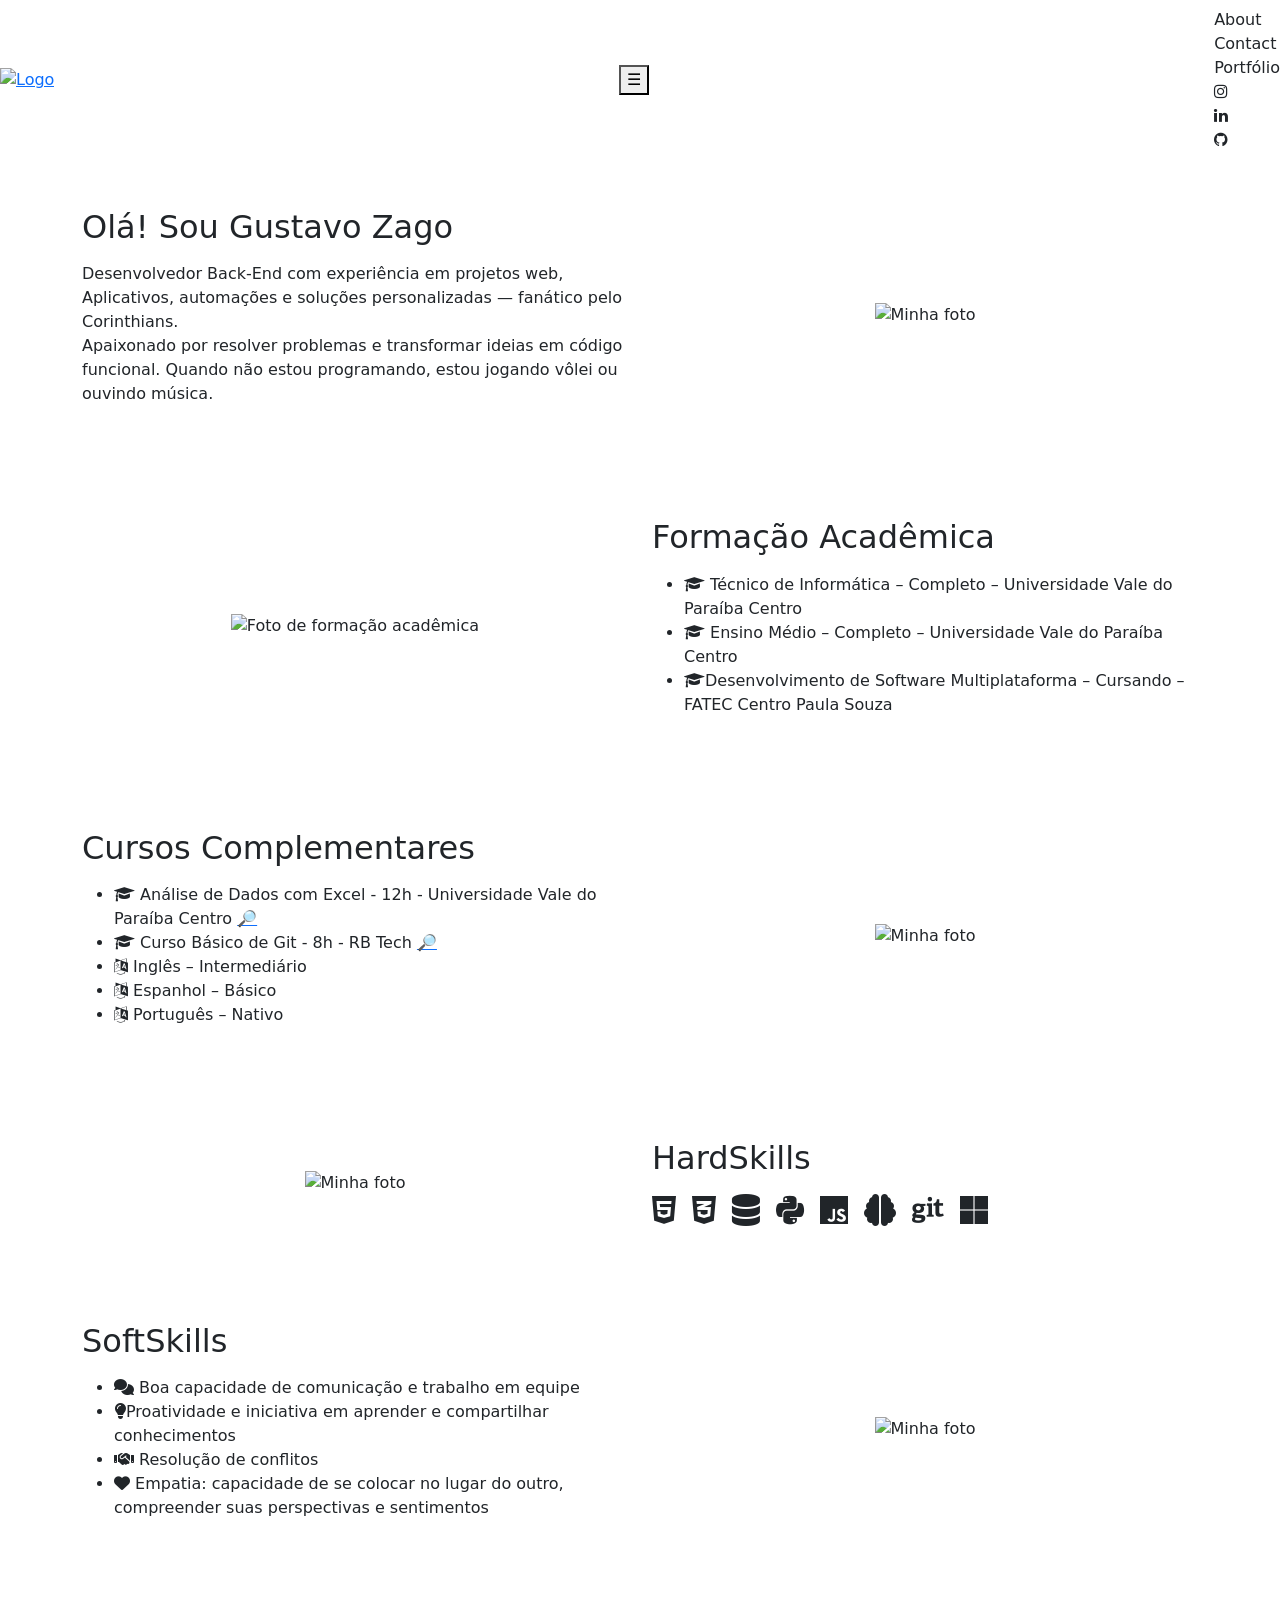
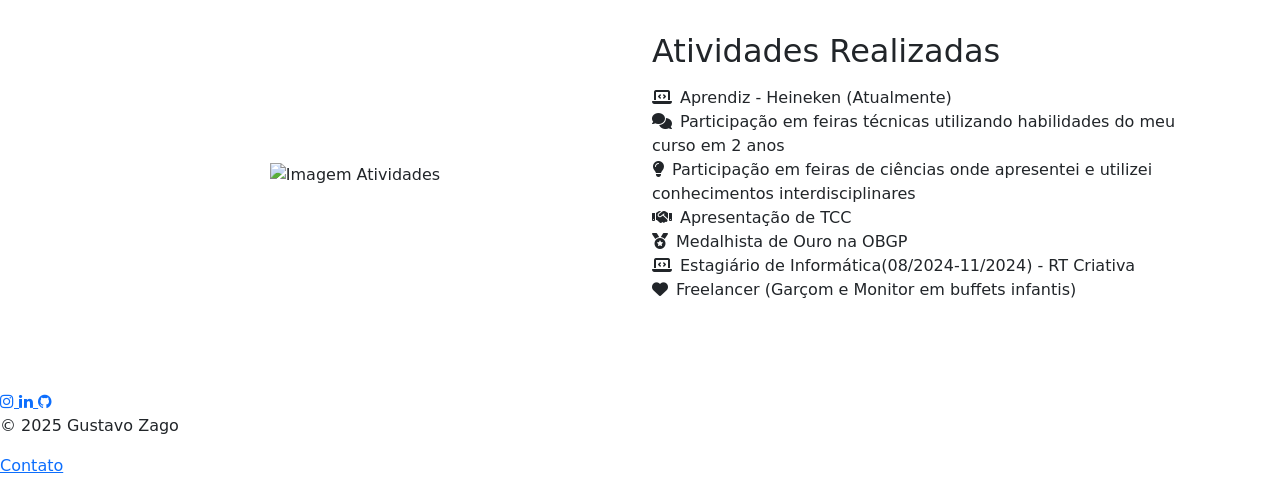
==== src/templates/sobre.html @ 868a5d03 "Update" ====
<!DOCTYPE html>
<html>
<head>
    <meta charset='utf-8'>
    <meta http-equiv='X-UA-Compatible' content='IE=edge'>
    <title>About Me</title>
    <meta name='viewport' content='width=device-width, initial-scale=1'>
    <link rel="website icon" type="png" href="../img/branco-removebg-preview.png">
    <link href="https://cdn.jsdelivr.net/npm/bootstrap@5.3.3/dist/css/bootstrap.min.css" rel="stylesheet">
    <script src="https://cdn.jsdelivr.net/npm/bootstrap@5.3.3/dist/js/bootstrap.bundle.min.js"></script>
    <link rel="stylesheet" href="https://cdnjs.cloudflare.com/ajax/libs/font-awesome/6.5.0/css/all.min.css">
    <link rel="stylesheet" href="https://cdnjs.cloudflare.com/ajax/libs/font-awesome/4.7.0/css/font-awesome.min.css">
    <link rel='stylesheet' type='text/css' media='screen' href='../style/style.css'>
    <link rel='stylesheet' type='text/css' media='screen' href='../style/sobre.css'>
    <!--<script src='main.js'></script>-->
</head>
<body>


  <header class="navbar">

    <div class="navbar-logo">
      <a href="/">
        <img src="../img/branco-removebg-preview.png" class="img-homepage" alt="Logo">
      </a>
    </div>
      <button class="menu-toggle" onclick="toggleMenu()">☰</button>
    <nav class="navbar-links" id="navbarLinks">
      <a class="nav-link" href="sobre.html">About</a>
      <a class="nav-link" href="contato.html">Contact</a>
      <a class="nav-link" href="portfolio.html">Portfólio</a>
      <a class="nav-link" href="https://www.instagram.com/zago_gusta/" target="_blank">
        <i class="fa fa-instagram"></i>
      </a>
      <a class="nav-link" href="https://www.linkedin.com/in/gustavo-zago-23459526b/" target="_blank">
        <i class="fa fa-linkedin"></i>
      </a>
            <a class="nav-link" href="https://www.github.com/Gustavo-Zago/" target="_blank">
        <i class="fa fa-github"></i> 
      </a>
    </nav>
  </header>
  

<main>

  <section id="sobre" class="container py-5">
    <div class="row align-items-center">
      <div class="col-md-6">
        <h2 class="mb-3 titulo">Olá! Sou Gustavo Zago</h2>
        <div class="frase">
          <p>
            Desenvolvedor Back-End com experiência em projetos web, Aplicativos, automações e soluções personalizadas — fanático pelo Corinthians.<br>
            Apaixonado por resolver problemas e transformar ideias em código funcional. Quando não estou programando, estou jogando vôlei ou ouvindo música.
          </p>
        </div>
        </div>
      <div class="col-md-6 text-center">
        <img src="../img/sobre/Gustavo-Zago.jpeg" class="img-fluid borda" alt="Minha foto" style="height: 70%; width: 70%;">
      </div>
    </div>
    <div class="divisao"></div>
  </section>

<section id="sobre" class="container py-5">
  <div class="row align-items-center">
    <!-- Imagem à esquerda -->
    <div class="col-md-6 text-center">
      <img src="../img/sobre/formacao.jpg" 
           class="img-fluid borda" 
           alt="Foto de formação acadêmica" 
           style="max-width: 70%; height: auto;">
    </div>

    <!-- Texto à direita -->
    <div class="col-md-6">
      <h2 class="mb-3 titulo">Formação Acadêmica</h2>
      <ul class="frase lista-personalizada">
        <li><i class="fa fa-graduation-cap"></i> Técnico de Informática – Completo – Universidade Vale do Paraíba Centro</li>
        <li><i class="fa fa-graduation-cap"></i> Ensino Médio – Completo – Universidade Vale do Paraíba Centro</li>
        <li><i class="fa fa-graduation-cap"></i>Desenvolvimento de Software Multiplataforma – Cursando – FATEC Centro Paula Souza</li>
      </ul>
    </div>
  </div>
  <div class="divisao"></div>
</section>


<section id="sobre" class="container py-5">
  <div class="row align-items-center">
      <div class="col-md-6">
        <h2 class="mb-3 titulo">Cursos Complementares</h2>
        <div class="frase lista-personalizada">
          <ul>
            <li>
              <i class="fa fa-graduation-cap"></i> Análise de Dados com Excel - 12h - Universidade Vale do Paraíba Centro 
              <a href="../img/sobre/Certificado de Analises de Dados com Excel.pdf" target="_blank">🔎</a>
            </li>
            <li>
              <i class="fa fa-graduation-cap"></i> Curso Básico de Git - 8h - RB Tech 
              <a href="../img/sobre/Certificado-Gustavo Zago de Lima.png" target="_blank">🔎</a>
            </li>
            <li><i class="fa fa-language"></i> Inglês – Intermediário</li>
            <li><i class="fa fa-language"></i> Espanhol – Básico</li>
            <li><i class="fa fa-language"></i> Português – Nativo</li>
          </ul>
        </div>
      </div>
    <div class="col-md-6 text-center">
        <img src="../img/sobre/cursos.png" class="img-fluid borda" alt="Minha foto" style="height: 70%; width: 70%;">
    </div>
  </div>
  <div class="divisao"></div>
</section>

<section id="sobre" class="container py-5">
  <div class="row align-items-center">
    <div class="col-md-6 text-center">
      <img src="../img/sobre/hardskills.png" class="img-fluid borda" alt="Minha foto" style="height: 70%; width: 70%;">
    </div>
    <div class="col-md-6">
      <h2 class="mb-3 titulo">HardSkills</h2>
      <div class="frase skills-icons d-flex flex-wrap gap-3">
        <i class="fab fa-html5 fa-2x" title="HTML"></i>
        <i class="fab fa-css3-alt fa-2x" title="CSS / Bootstrap 5"></i>
        <i class="fas fa-database fa-2x" title="MySQL / MongoDB"></i>
        <i class="fab fa-python fa-2x" title="Python"></i>
        <i class="fab fa-js fa-2x" title="JavaScript"></i>
        <i class="fas fa-brain fa-2x" title="Lógica de Programação"></i>
        <i class="fab fa-git fa-2x" title="Git/Github"></i>
        <i class="fab fa-microsoft fa-2x" title="PowerApps"></i>
      </div>
    </div>
  </div>
  <div class="divisao"></div>
</section>

<section id="sobre" class="container py-5">
  <div class="row align-items-center">
    <div class="col-md-6">
      <h2 class="mb-3 titulo">SoftSkills</h2>
      <div class="frase lista-personalizada">
        <ul>
          <li><i class="fas fa-comments"></i> Boa capacidade de comunicação e trabalho em equipe</li>
          <li><i class="fas fa-lightbulb"></i>Proatividade e iniciativa em aprender e compartilhar conhecimentos</li>
          <li><i class="fas fa-handshake"></i> Resolução de conflitos</li>
          <li><i class="fas fa-heart"></i> Empatia: capacidade de se colocar no lugar do outro, compreender suas perspectivas e sentimentos</li>
        </ul>
      </div>
    </div>
    <div class="col-md-6 text-center">
      <img src="../img/sobre/softskills.jpeg" class="img-fluid borda" alt="Minha foto" style="height: 70%; width: 70%;">
    </div>
  </div>
  <div class="divisao"></div>
</section>

<section id="sobre" class="container py-5">
  <div class="row align-items-center">
    <div class="col-md-6 text-center">
      <img src="../img/sobre/atividades.png" class="img-fluid borda" alt="Imagem Atividades" style="height: 70%; width: 70%;">
    </div>
    <div class="col-md-6">
      <h2 class="mb-3 titulo">Atividades Realizadas</h2>
      <ul class="frase lista-personalizada list-unstyled">
        <li><i class="fas fa-laptop-code me-2"></i>Aprendiz - Heineken (Atualmente)</li>
        <li><i class="fas fa-comments me-2"></i>Participação em feiras técnicas utilizando habilidades do meu curso em 2 anos</li>
        <li><i class="fas fa-lightbulb me-2"></i>Participação em feiras de ciências onde apresentei e utilizei conhecimentos interdisciplinares</li>
        <li><i class="fas fa-handshake me-2"></i>Apresentação de TCC</li>
        <li><i class="fas fa-medal me-2"></i>Medalhista de Ouro na OBGP</li>
        <li><i class="fas fa-laptop-code me-2"></i>Estagiário de Informática(08/2024-11/2024) - RT Criativa</li>
        <li><i class="fas fa-heart me-2"></i>Freelancer (Garçom e Monitor em buffets infantis)</li>
      </ul>
    </div>
  </div>

  <div class="divisao mt-4"></div>
</section>

</main>

<footer>
  <section class="footer-section">
    <a class="b" href="https://www.instagram.com/zago_gusta/" target="_blank">
      <i class="fa fa-instagram"></i> 
    </a>
    <a class="b" href="https://www.linkedin.com/in/gustavo-zago-23459526b/" target="_blank">
      <i class="fa fa-linkedin"></i> 
    </a>
    <a class="b" href="https://www.github.com/Gustavo-Zago/" target="_blank">
      <i class="fa fa-github"></i> 
    </a>
  </section>

  <section class="footer-section">
    <p class="b">&copy; 2025 Gustavo Zago</p>
  </section>

  <section class="footer-section">
    <a class="b" href="mailto:rrgusta@gmail.com">Contato</a>
  </section>
</footer>

<script src="../scripts/sobre.js" defer></script>

</body>
<script>
  function toggleMenu() {
    const menu = document.getElementById('navbarLinks');
    menu.classList.toggle('show');
  }
</script>
</html>
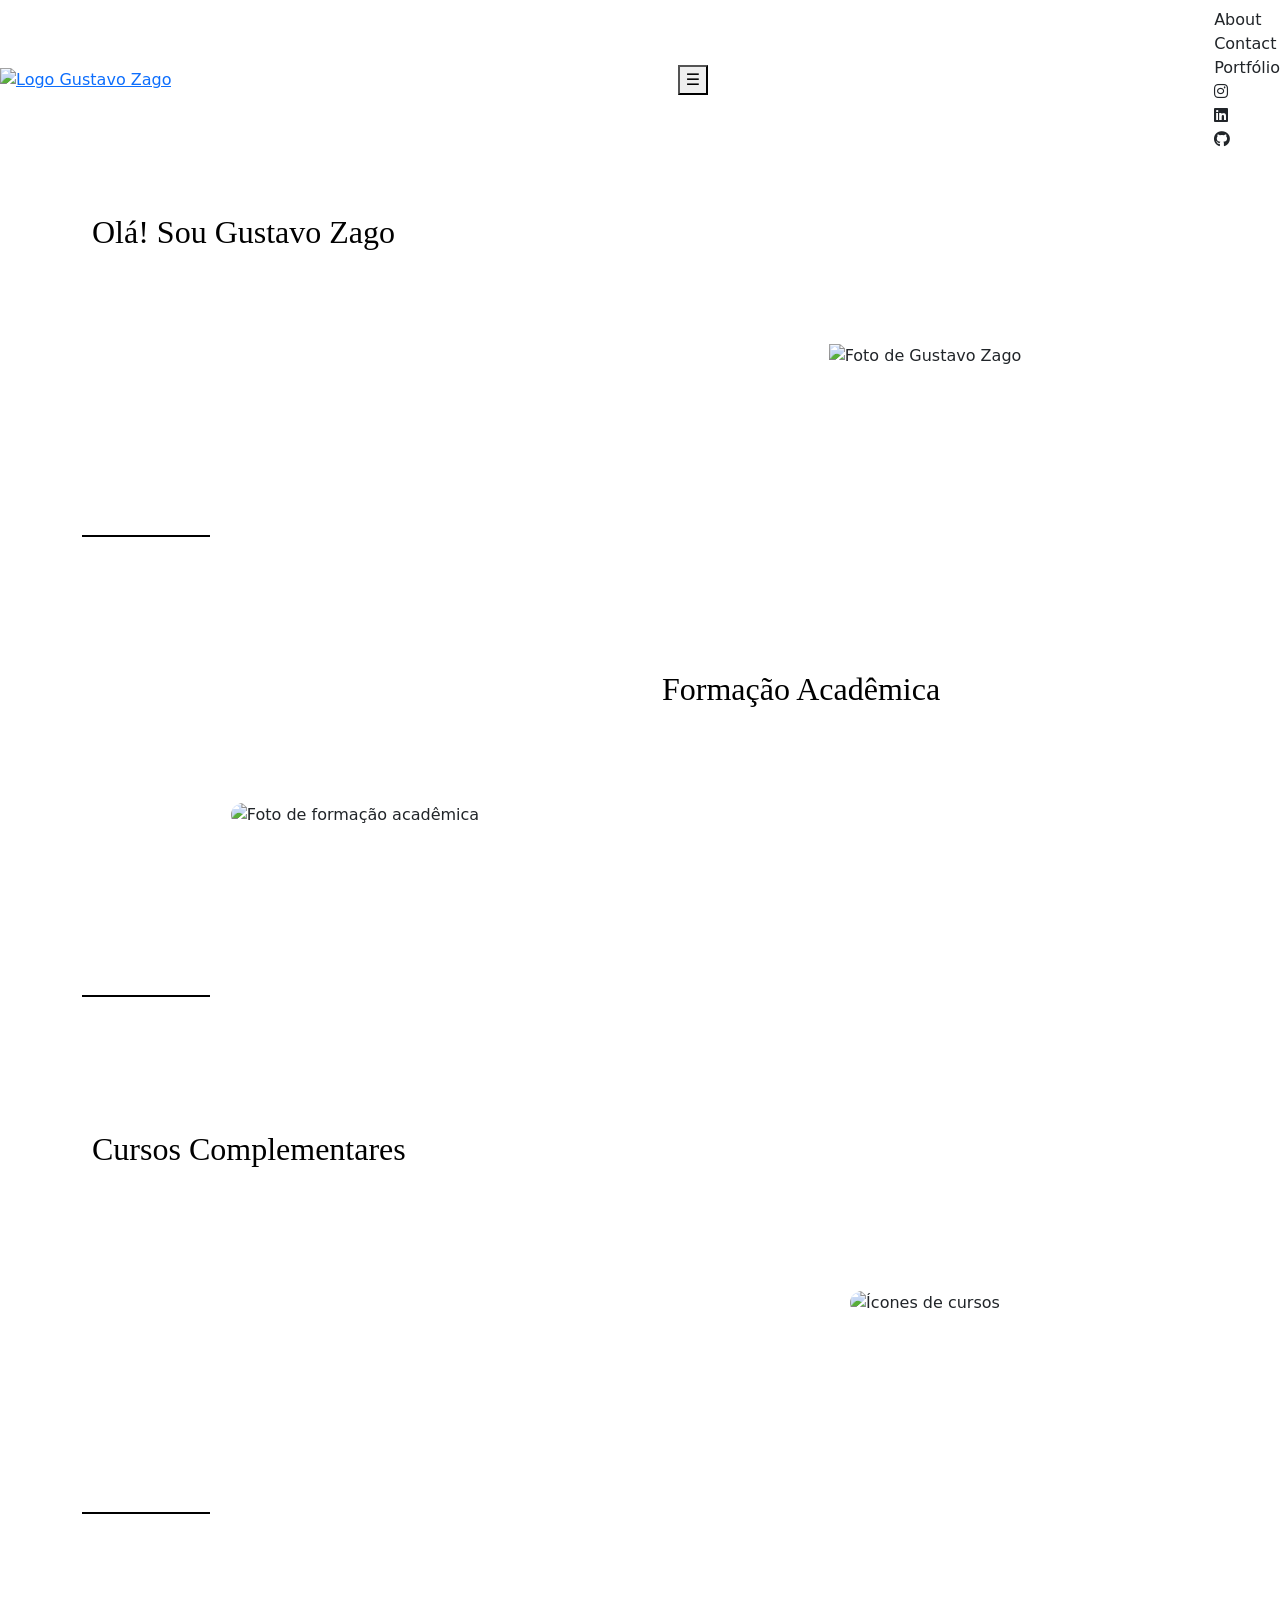
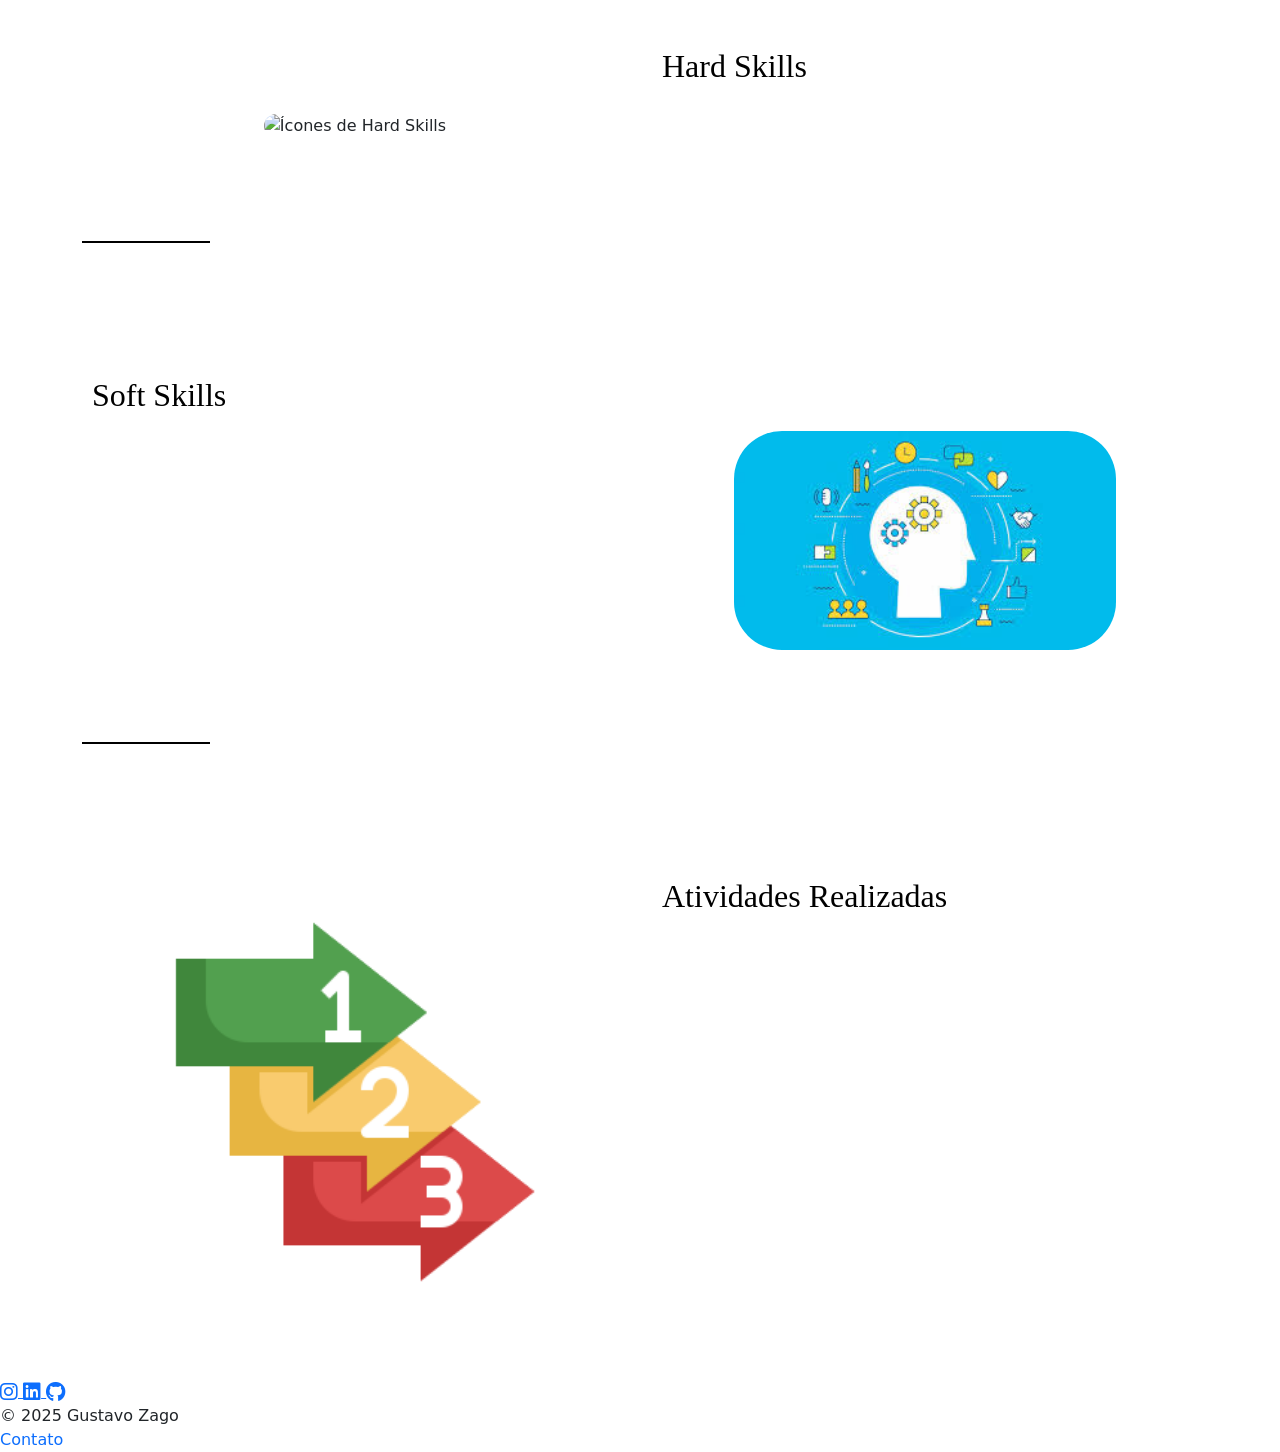
==== commit 28d7d8b1: "Refactor" ====
--- a/src/templates/sobre.html
+++ b/src/templates/sobre.html
@@ -1,213 +1,208 @@
 <!DOCTYPE html>
-<html>
+<html lang="pt-BR">
 <head>
     <meta charset='utf-8'>
     <meta http-equiv='X-UA-Compatible' content='IE=edge'>
-    <title>About Me</title>
+    <title>About Me | Gustavo Zago</title>
     <meta name='viewport' content='width=device-width, initial-scale=1'>
-    <link rel="website icon" type="png" href="../img/branco-removebg-preview.png">
+    <meta name="description" content="Portfólio de Gustavo Zago - Desenvolvedor Back-End.">
+    
+    <link rel="website icon" type="image/png" href="../img/branco-removebg-preview.png">
+    
+    <link rel="preconnect" href="https://fonts.googleapis.com">
+    <link rel="preconnect" href="https://fonts.gstatic.com" crossorigin>
+    <link href="https://fonts.googleapis.com/css2?family=Roboto+Slab:wght@300;400;700&display=swap" rel="stylesheet">
+    
     <link href="https://cdn.jsdelivr.net/npm/bootstrap@5.3.3/dist/css/bootstrap.min.css" rel="stylesheet">
-    <script src="https://cdn.jsdelivr.net/npm/bootstrap@5.3.3/dist/js/bootstrap.bundle.min.js"></script>
+    
     <link rel="stylesheet" href="https://cdnjs.cloudflare.com/ajax/libs/font-awesome/6.5.0/css/all.min.css">
-    <link rel="stylesheet" href="https://cdnjs.cloudflare.com/ajax/libs/font-awesome/4.7.0/css/font-awesome.min.css">
+    
     <link rel='stylesheet' type='text/css' media='screen' href='../style/style.css'>
     <link rel='stylesheet' type='text/css' media='screen' href='../style/sobre.css'>
-    <!--<script src='main.js'></script>-->
 </head>
 <body>
 
-
   <header class="navbar">
-
     <div class="navbar-logo">
       <a href="/">
-        <img src="../img/branco-removebg-preview.png" class="img-homepage" alt="Logo">
-      </a>
-    </div>
-      <button class="menu-toggle" onclick="toggleMenu()">☰</button>
+        <img src="../img/branco-removebg-preview.png" class="img-homepage" alt="Logo Gustavo Zago">
+      </a>
+    </div>
+    <button class="menu-toggle" onclick="toggleMenu()" aria-label="Abrir menu">☰</button>
+    
     <nav class="navbar-links" id="navbarLinks">
       <a class="nav-link" href="sobre.html">About</a>
       <a class="nav-link" href="contato.html">Contact</a>
       <a class="nav-link" href="portfolio.html">Portfólio</a>
-      <a class="nav-link" href="https://www.instagram.com/zago_gusta/" target="_blank">
-        <i class="fa fa-instagram"></i>
-      </a>
-      <a class="nav-link" href="https://www.linkedin.com/in/gustavo-zago-23459526b/" target="_blank">
-        <i class="fa fa-linkedin"></i>
-      </a>
-            <a class="nav-link" href="https://www.github.com/Gustavo-Zago/" target="_blank">
-        <i class="fa fa-github"></i> 
+      <a class="nav-link" href="https://www.instagram.com/zago_gusta/" target="_blank" rel="noopener noreferrer" aria-label="Instagram">
+        <i class="fa-brands fa-instagram"></i>
+      </a>
+      <a class="nav-link" href="https://www.linkedin.com/in/gustavo-zago-23459526b/" target="_blank" rel="noopener noreferrer" aria-label="LinkedIn">
+        <i class="fa-brands fa-linkedin"></i>
+      </a>
+      <a class="nav-link" href="https://www.github.com/Gustavo-Zago/" target="_blank" rel="noopener noreferrer" aria-label="GitHub">
+        <i class="fa-brands fa-github"></i> 
       </a>
     </nav>
   </header>
-  
 
 <main>
 
-  <section id="sobre" class="container py-5">
+  <section id="introducao" class="container py-5">
     <div class="row align-items-center">
       <div class="col-md-6">
         <h2 class="mb-3 titulo">Olá! Sou Gustavo Zago</h2>
         <div class="frase">
           <p>
-            Desenvolvedor Back-End com experiência em projetos web, Aplicativos, automações e soluções personalizadas — fanático pelo Corinthians.<br>
+            Desenvolvedor Back-End com experiência em projetos web, aplicativos, automações e soluções personalizadas — fanático pelo Corinthians.<br>
             Apaixonado por resolver problemas e transformar ideias em código funcional. Quando não estou programando, estou jogando vôlei ou ouvindo música.
           </p>
         </div>
-        </div>
-      <div class="col-md-6 text-center">
-        <img src="../img/sobre/Gustavo-Zago.jpeg" class="img-fluid borda" alt="Minha foto" style="height: 70%; width: 70%;">
-      </div>
-    </div>
-    <div class="divisao"></div>
-  </section>
-
-<section id="sobre" class="container py-5">
-  <div class="row align-items-center">
-    <!-- Imagem à esquerda -->
-    <div class="col-md-6 text-center">
-      <img src="../img/sobre/formacao.jpg" 
-           class="img-fluid borda" 
-           alt="Foto de formação acadêmica" 
-           style="max-width: 70%; height: auto;">
-    </div>
-
-    <!-- Texto à direita -->
-    <div class="col-md-6">
-      <h2 class="mb-3 titulo">Formação Acadêmica</h2>
-      <ul class="frase lista-personalizada">
-        <li><i class="fa fa-graduation-cap"></i> Técnico de Informática – Completo – Universidade Vale do Paraíba Centro</li>
-        <li><i class="fa fa-graduation-cap"></i> Ensino Médio – Completo – Universidade Vale do Paraíba Centro</li>
-        <li><i class="fa fa-graduation-cap"></i>Desenvolvimento de Software Multiplataforma – Cursando – FATEC Centro Paula Souza</li>
-      </ul>
-    </div>
-  </div>
-  <div class="divisao"></div>
-</section>
-
-
-<section id="sobre" class="container py-5">
-  <div class="row align-items-center">
+      </div>
+      <div class="col-md-6 text-center">
+        <img src="../img/sobre/Gustavo-Zago.jpeg" class="img-fluid foto-perfil" alt="Foto de Gustavo Zago">
+      </div>
+    </div>
+    <div class="divisao"></div>
+  </section>
+
+  <section id="formacao" class="container py-5">
+    <div class="row align-items-center">
+      <div class="col-md-6 text-center">
+        <img src="../img/sobre/formacao.jpg" class="img-fluid borda img-destaque" alt="Foto de formação acadêmica">
+      </div>
+      <div class="col-md-6">
+        <h2 class="mb-3 titulo">Formação Acadêmica</h2>
+        <ul class="frase lista-personalizada">
+          <li><i class="fa-solid fa-graduation-cap"></i> Técnico de Informática – Completo – Univap Centro</li>
+          <li><i class="fa-solid fa-graduation-cap"></i> Ensino Médio – Completo – Univap Centro</li>
+          <li><i class="fa-solid fa-graduation-cap"></i> Desenvolvimento de Software Multiplataforma – Cursando – FATEC</li>
+        </ul>
+      </div>
+    </div>
+    <div class="divisao"></div>
+  </section>
+
+  <section id="cursos" class="container py-5">
+    <div class="row align-items-center">
       <div class="col-md-6">
         <h2 class="mb-3 titulo">Cursos Complementares</h2>
         <div class="frase lista-personalizada">
           <ul>
             <li>
-              <i class="fa fa-graduation-cap"></i> Análise de Dados com Excel - 12h - Universidade Vale do Paraíba Centro 
-              <a href="../img/sobre/Certificado de Analises de Dados com Excel.pdf" target="_blank">🔎</a>
+              <i class="fa-solid fa-graduation-cap"></i> Análise de Dados com Excel - 12h 
+              <a href="../img/sobre/Certificado de Analises de Dados com Excel.pdf" target="_blank" rel="noopener noreferrer" title="Ver certificado">🔎</a>
             </li>
             <li>
-              <i class="fa fa-graduation-cap"></i> Curso Básico de Git - 8h - RB Tech 
-              <a href="../img/sobre/Certificado-Gustavo Zago de Lima.png" target="_blank">🔎</a>
+              <i class="fa-solid fa-graduation-cap"></i> Curso Básico de Git - 8h - RB Tech 
+              <a href="../img/sobre/Certificado-Gustavo Zago de Lima.png" target="_blank" rel="noopener noreferrer" title="Ver certificado">🔎</a>
             </li>
-            <li><i class="fa fa-language"></i> Inglês – Intermediário</li>
-            <li><i class="fa fa-language"></i> Espanhol – Básico</li>
-            <li><i class="fa fa-language"></i> Português – Nativo</li>
+            <li><i class="fa-solid fa-language"></i> Inglês – Intermediário</li>
+            <li><i class="fa-solid fa-language"></i> Espanhol – Básico</li>
+            <li><i class="fa-solid fa-language"></i> Português – Nativo</li>
           </ul>
         </div>
       </div>
-    <div class="col-md-6 text-center">
-        <img src="../img/sobre/cursos.png" class="img-fluid borda" alt="Minha foto" style="height: 70%; width: 70%;">
-    </div>
-  </div>
-  <div class="divisao"></div>
-</section>
-
-<section id="sobre" class="container py-5">
-  <div class="row align-items-center">
-    <div class="col-md-6 text-center">
-      <img src="../img/sobre/hardskills.png" class="img-fluid borda" alt="Minha foto" style="height: 70%; width: 70%;">
-    </div>
-    <div class="col-md-6">
-      <h2 class="mb-3 titulo">HardSkills</h2>
-      <div class="frase skills-icons d-flex flex-wrap gap-3">
-        <i class="fab fa-html5 fa-2x" title="HTML"></i>
-        <i class="fab fa-css3-alt fa-2x" title="CSS / Bootstrap 5"></i>
-        <i class="fas fa-database fa-2x" title="MySQL / MongoDB"></i>
-        <i class="fab fa-python fa-2x" title="Python"></i>
-        <i class="fab fa-js fa-2x" title="JavaScript"></i>
-        <i class="fas fa-brain fa-2x" title="Lógica de Programação"></i>
-        <i class="fab fa-git fa-2x" title="Git/Github"></i>
-        <i class="fab fa-microsoft fa-2x" title="PowerApps"></i>
-      </div>
-    </div>
-  </div>
-  <div class="divisao"></div>
-</section>
-
-<section id="sobre" class="container py-5">
-  <div class="row align-items-center">
-    <div class="col-md-6">
-      <h2 class="mb-3 titulo">SoftSkills</h2>
-      <div class="frase lista-personalizada">
-        <ul>
-          <li><i class="fas fa-comments"></i> Boa capacidade de comunicação e trabalho em equipe</li>
-          <li><i class="fas fa-lightbulb"></i>Proatividade e iniciativa em aprender e compartilhar conhecimentos</li>
-          <li><i class="fas fa-handshake"></i> Resolução de conflitos</li>
-          <li><i class="fas fa-heart"></i> Empatia: capacidade de se colocar no lugar do outro, compreender suas perspectivas e sentimentos</li>
+      <div class="col-md-6 text-center">
+        <img src="../img/sobre/cursos.png" class="img-fluid borda img-destaque" alt="Ícones de cursos">
+      </div>
+    </div>
+    <div class="divisao"></div>
+  </section>
+
+  <section id="hardskills" class="container py-5">
+    <div class="row align-items-center">
+      <div class="col-md-6 text-center">
+        <img src="../img/sobre/hardskills.png" class="img-fluid borda img-destaque" alt="Ícones de Hard Skills">
+      </div>
+      <div class="col-md-6">
+        <h2 class="mb-3 titulo">Hard Skills</h2>
+        <div class="frase skills-icons d-flex flex-wrap gap-3">
+          <i class="fa-brands fa-html5 fa-2x" title="HTML"></i>
+          <i class="fa-brands fa-css3-alt fa-2x" title="CSS / Bootstrap 5"></i>
+          <i class="fa-solid fa-database fa-2x" title="MySQL / MongoDB"></i>
+          <i class="fa-brands fa-python fa-2x" title="Python"></i>
+          <i class="fa-brands fa-js fa-2x" title="JavaScript"></i>
+          <i class="fa-solid fa-brain fa-2x" title="Lógica de Programação"></i>
+          <i class="fa-brands fa-git fa-2x" title="Git/Github"></i>
+          <i class="fa-brands fa-microsoft fa-2x" title="PowerPlatform"></i>
+        </div>
+      </div>
+    </div>
+    <div class="divisao"></div>
+  </section>
+
+  <section id="softskills" class="container py-5">
+    <div class="row align-items-center">
+      <div class="col-md-6">
+        <h2 class="mb-3 titulo">Soft Skills</h2>
+        <div class="frase lista-personalizada">
+          <ul>
+            <li><i class="fa-solid fa-comments"></i> Boa capacidade de comunicação e trabalho em equipe</li>
+            <li><i class="fa-solid fa-lightbulb"></i> Proatividade e iniciativa em aprender</li>
+            <li><i class="fa-solid fa-handshake"></i> Resolução de conflitos</li>
+            <li><i class="fa-solid fa-heart"></i> Empatia e compreensão de perspectivas</li>
+          </ul>
+        </div>
+      </div>
+      <div class="col-md-6 text-center">
+        <img src="../img/sobre/softskills.jfif" class="img-fluid borda img-destaque" alt="Representação de Soft Skills">
+      </div>
+    </div>
+    <div class="divisao"></div>
+  </section>
+
+  <section id="atividades" class="container py-5">
+    <div class="row align-items-center">
+      <div class="col-md-6 text-center">
+        <img src="../img/sobre/steps.png" class="img-fluid borda img-destaque" alt="Imagem Atividades">
+      </div>
+      <div class="col-md-6">
+        <h2 class="mb-3 titulo">Atividades Realizadas</h2>
+        <ul class="frase lista-personalizada list-unstyled">
+          <li><i class="fa-solid fa-laptop-code me-2"></i> Heineken - (PowerPlatform) - Atualmente</li>
+          <li><i class="fa-solid fa-laptop-code me-2"></i> Estagiário de Informática (08/2024 - 11/2024) - RT Criativa</li>
+          <li><i class="fa-solid fa-comments me-2"></i> Feiras técnicas apresentando projetos práticos</li>
+          <li><i class="fa-solid fa-lightbulb me-2"></i> Participação em feiras de ciências interdisciplinares</li>
+          <li><i class="fa-solid fa-handshake me-2"></i> Apresentação de TCC</li>
+          <li><i class="fa-solid fa-medal me-2"></i> Medalhista de Ouro na OBGP</li>
+          <li><i class="fa-solid fa-heart me-2"></i> Freelancer em atendimento ao público</li>
         </ul>
       </div>
     </div>
-    <div class="col-md-6 text-center">
-      <img src="../img/sobre/softskills.jpeg" class="img-fluid borda" alt="Minha foto" style="height: 70%; width: 70%;">
-    </div>
-  </div>
-  <div class="divisao"></div>
-</section>
-
-<section id="sobre" class="container py-5">
-  <div class="row align-items-center">
-    <div class="col-md-6 text-center">
-      <img src="../img/sobre/atividades.png" class="img-fluid borda" alt="Imagem Atividades" style="height: 70%; width: 70%;">
-    </div>
-    <div class="col-md-6">
-      <h2 class="mb-3 titulo">Atividades Realizadas</h2>
-      <ul class="frase lista-personalizada list-unstyled">
-        <li><i class="fas fa-laptop-code me-2"></i>Aprendiz - Heineken (Atualmente)</li>
-        <li><i class="fas fa-comments me-2"></i>Participação em feiras técnicas utilizando habilidades do meu curso em 2 anos</li>
-        <li><i class="fas fa-lightbulb me-2"></i>Participação em feiras de ciências onde apresentei e utilizei conhecimentos interdisciplinares</li>
-        <li><i class="fas fa-handshake me-2"></i>Apresentação de TCC</li>
-        <li><i class="fas fa-medal me-2"></i>Medalhista de Ouro na OBGP</li>
-        <li><i class="fas fa-laptop-code me-2"></i>Estagiário de Informática(08/2024-11/2024) - RT Criativa</li>
-        <li><i class="fas fa-heart me-2"></i>Freelancer (Garçom e Monitor em buffets infantis)</li>
-      </ul>
-    </div>
-  </div>
-
-  <div class="divisao mt-4"></div>
-</section>
+  </section>
 
 </main>
 
 <footer>
   <section class="footer-section">
-    <a class="b" href="https://www.instagram.com/zago_gusta/" target="_blank">
-      <i class="fa fa-instagram"></i> 
+    <a class="b" href="https://www.instagram.com/zago_gusta/" target="_blank" rel="noopener noreferrer" aria-label="Instagram">
+      <i class="fa-brands fa-instagram fa-lg"></i> 
     </a>
-    <a class="b" href="https://www.linkedin.com/in/gustavo-zago-23459526b/" target="_blank">
-      <i class="fa fa-linkedin"></i> 
+    <a class="b" href="https://www.linkedin.com/in/gustavo-zago-23459526b/" target="_blank" rel="noopener noreferrer" aria-label="LinkedIn">
+      <i class="fa-brands fa-linkedin fa-lg"></i> 
     </a>
-    <a class="b" href="https://www.github.com/Gustavo-Zago/" target="_blank">
-      <i class="fa fa-github"></i> 
+    <a class="b" href="https://www.github.com/Gustavo-Zago/" target="_blank" rel="noopener noreferrer" aria-label="GitHub">
+      <i class="fa-brands fa-github fa-lg"></i> 
     </a>
   </section>
 
   <section class="footer-section">
-    <p class="b">&copy; 2025 Gustavo Zago</p>
+    <p class="b mb-0">&copy; 2025 Gustavo Zago</p>
   </section>
 
   <section class="footer-section">
-    <a class="b" href="mailto:rrgusta@gmail.com">Contato</a>
+    <a class="b text-decoration-none" href="mailto:rrgusta@gmail.com">Contato</a>
   </section>
 </footer>
 
+<script src="https://cdn.jsdelivr.net/npm/bootstrap@5.3.3/dist/js/bootstrap.bundle.min.js"></script>
 <script src="../scripts/sobre.js" defer></script>
-
-</body>
 <script>
   function toggleMenu() {
     const menu = document.getElementById('navbarLinks');
     menu.classList.toggle('show');
   }
 </script>
+</body>
 </html>
--- a/src/style/sobre.css
+++ b/src/style/sobre.css
@@ -0,0 +1,136 @@
+.borda{
+    border-radius: 3rem;
+}
+.divisao{
+    margin-top: 2rem;
+    margin-bottom: 2rem;
+    background-color: black;
+    height: 2px;
+    width: 10vw;
+    transition: all 0.6s ease-out;
+    
+}
+.divisao.visivel{
+    width: 100%;
+    height: 2px;
+    left: 0;
+    transform: none;
+    border-radius: 0;
+}
+main>p {
+  font-size: clamp(1rem, 2vw, 1.5rem);
+}
+@font-face {
+  font-family: 'FonteCinemaSunday';
+  src: url('../font/Chevalon-Font/Chevalon-Light.otf') format('truetype');
+}
+.titulo {
+  position: relative;
+  font-family: 'FonteCinemaSunday', serif;
+  color: black;
+  transition: color 0.3s ease;
+  display: inline-block;
+  overflow: hidden;
+  padding: 5px 10px;
+  cursor: pointer;
+  z-index: 1;
+}
+
+.titulo::before {
+  content: '';
+  position: absolute;
+  left: 0;
+  top: 0;
+  height: 100%;
+  width: 0%;
+  background-color: black;
+  z-index: -1;
+  transition: width 0.4s ease;
+}
+
+
+.titulo.visivel::before {
+  width: 100%;
+}
+
+.titulo.visivel {
+  color: white;
+}
+
+.frase {
+  position: relative;
+  display: inline-block;
+  padding: 1rem 1.5rem;
+  margin: 1rem 0;
+  color: black;
+  background-color: transparent;
+  border-radius: 1rem;
+  opacity: 0;
+  transform: scale(0.95);
+  transition: all 0.6s ease;
+}
+
+
+.frase.visivel {
+  background-color: rgba(0, 0, 0, 0.05); 
+  backdrop-filter: blur(4px);
+  box-shadow: 0 4px 12px rgba(0,0,0,0.1);
+  opacity: 1;
+  transform: scale(1);
+}
+
+
+.frase.visivel:hover {
+  transform: scale(1.05);
+  background-color: rgba(0, 0, 0, 0.15);
+  color: rgb(31, 28, 28);
+  transition: transform 0.3s ease, background-color 0.3s ease, color 0.3s ease;
+}
+
+.lista-personalizada {
+  background-color: #e0e0e0;
+  padding: 1.5rem;
+  border-radius: 1rem;
+  box-shadow: 0 4px 10px rgba(0, 0, 0, 0.1);
+  list-style: none;
+  font-size: clamp(1rem, 2vw, 1.1rem);
+}
+
+.lista-personalizada li {
+  margin-bottom: 1rem;
+  display: flex;
+  align-items: flex-start;
+  gap: 0.6rem;
+  line-height: 1.4;
+}
+
+.lista-personalizada i {
+  color: #333;
+  margin-top: 2px;
+  min-width: 1.2rem;
+  text-align: center;
+}
+.skills-icons i {
+  color: #2c2c2c;
+  transition: transform 0.2s ease;
+}
+
+.skills-icons i:hover {
+  transform: scale(1.2);
+  color: #007bff;
+}
+.img-destaque {
+  width: 70%;
+  max-width: 400px; 
+  height: auto;
+  object-fit: cover;
+  margin: 0 auto;
+}
+
+
+@media (max-width: 768px) {
+  .img-destaque {
+    width: 90%; 
+    margin-bottom: 2rem; 
+  }
+}
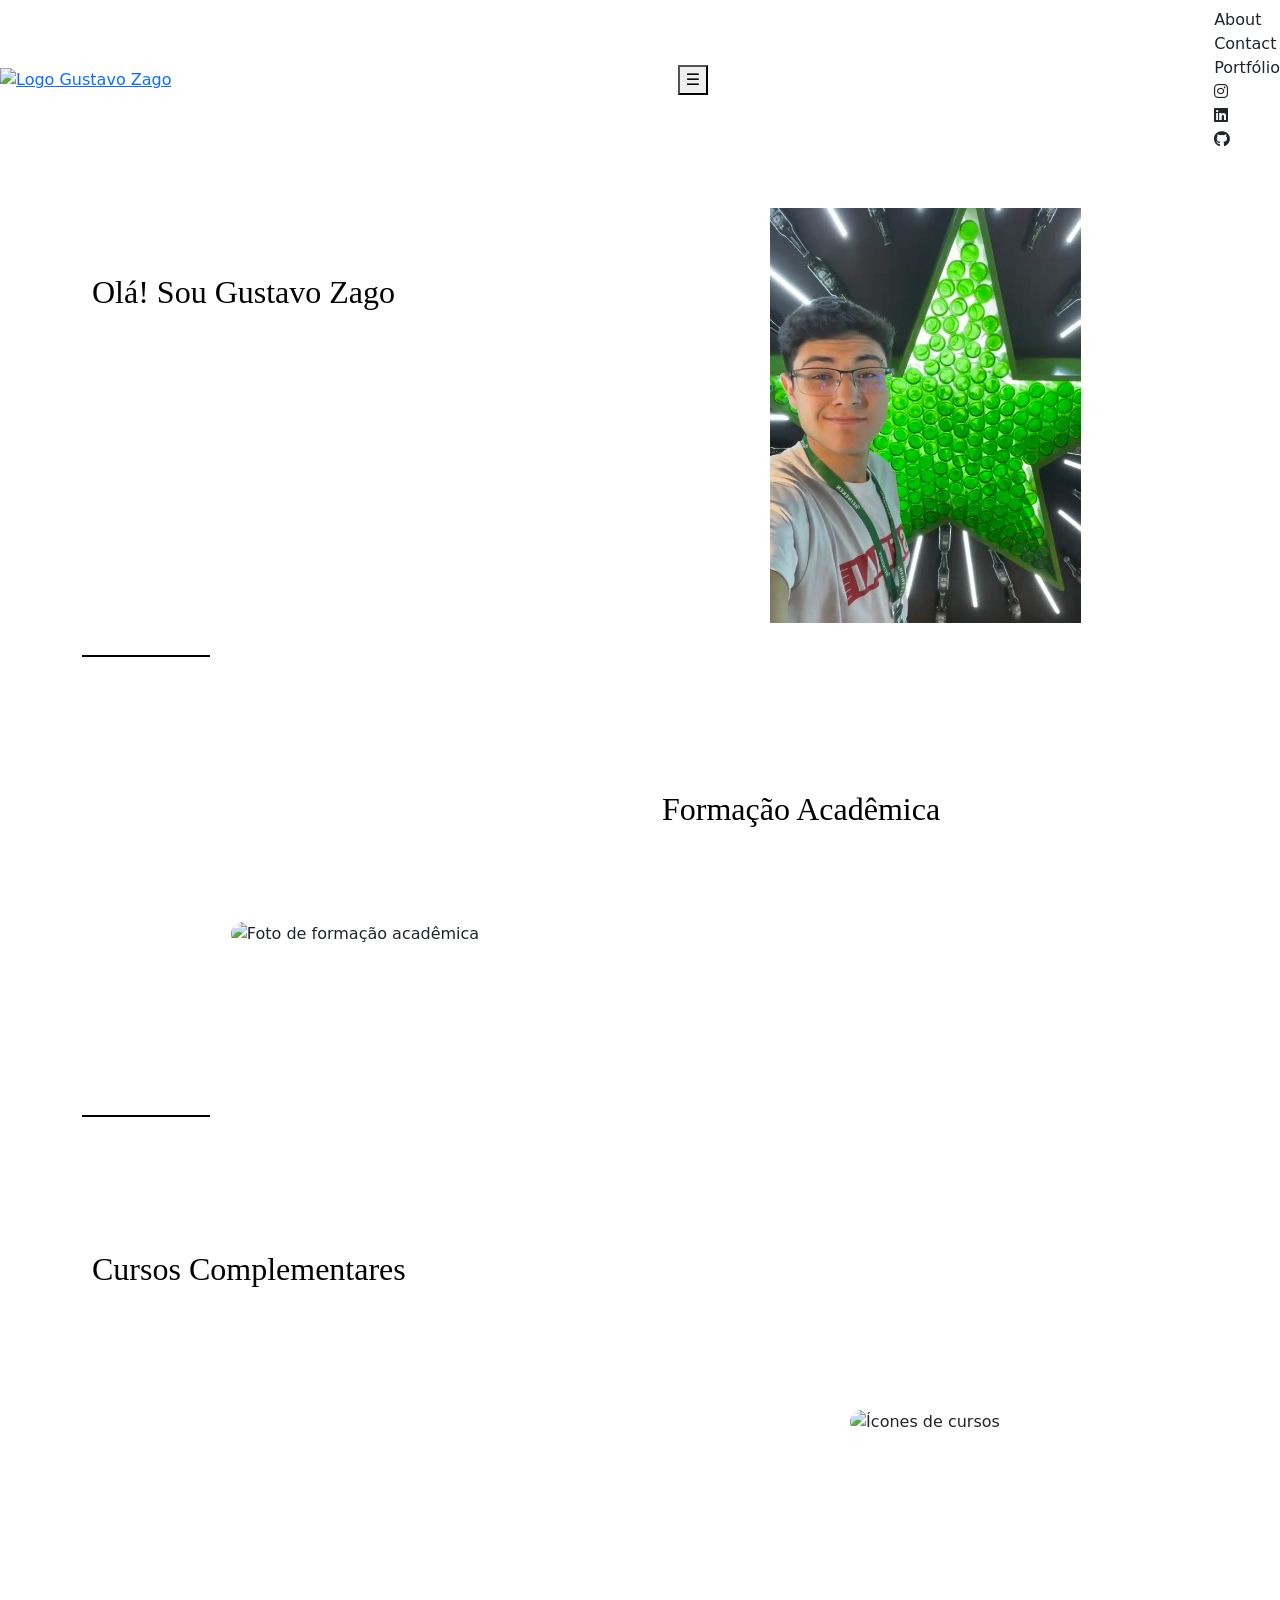
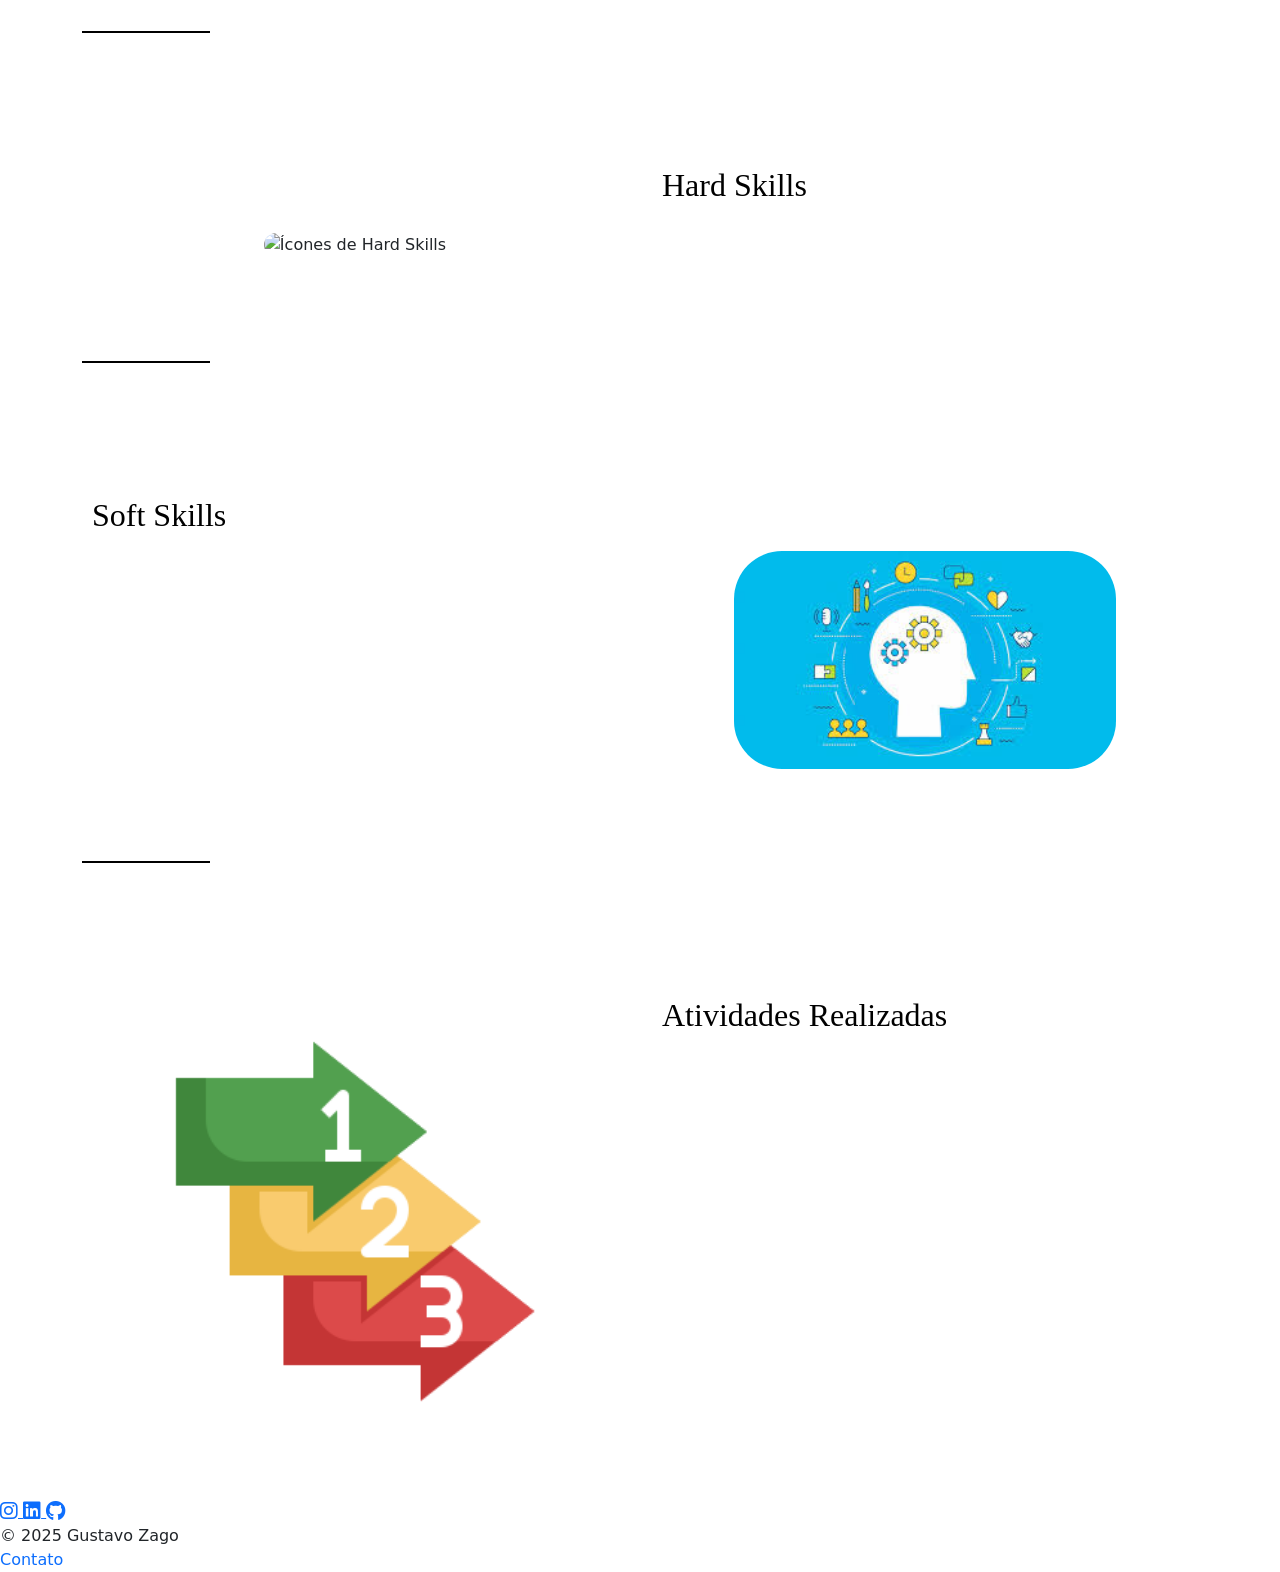
==== commit 4faa27e9: "Feat: Foto de perfil" ====
--- a/src/templates/sobre.html
+++ b/src/templates/sobre.html
@@ -60,7 +60,7 @@
         </div>
       </div>
       <div class="col-md-6 text-center">
-        <img src="../img/sobre/Gustavo-Zago.jpeg" class="img-fluid foto-perfil" alt="Foto de Gustavo Zago">
+        <img src="../img/sobre/GustavoZago.jpeg" class="img-fluid foto-perfil" alt="Foto de Gustavo Zago">
       </div>
     </div>
     <div class="divisao"></div>
